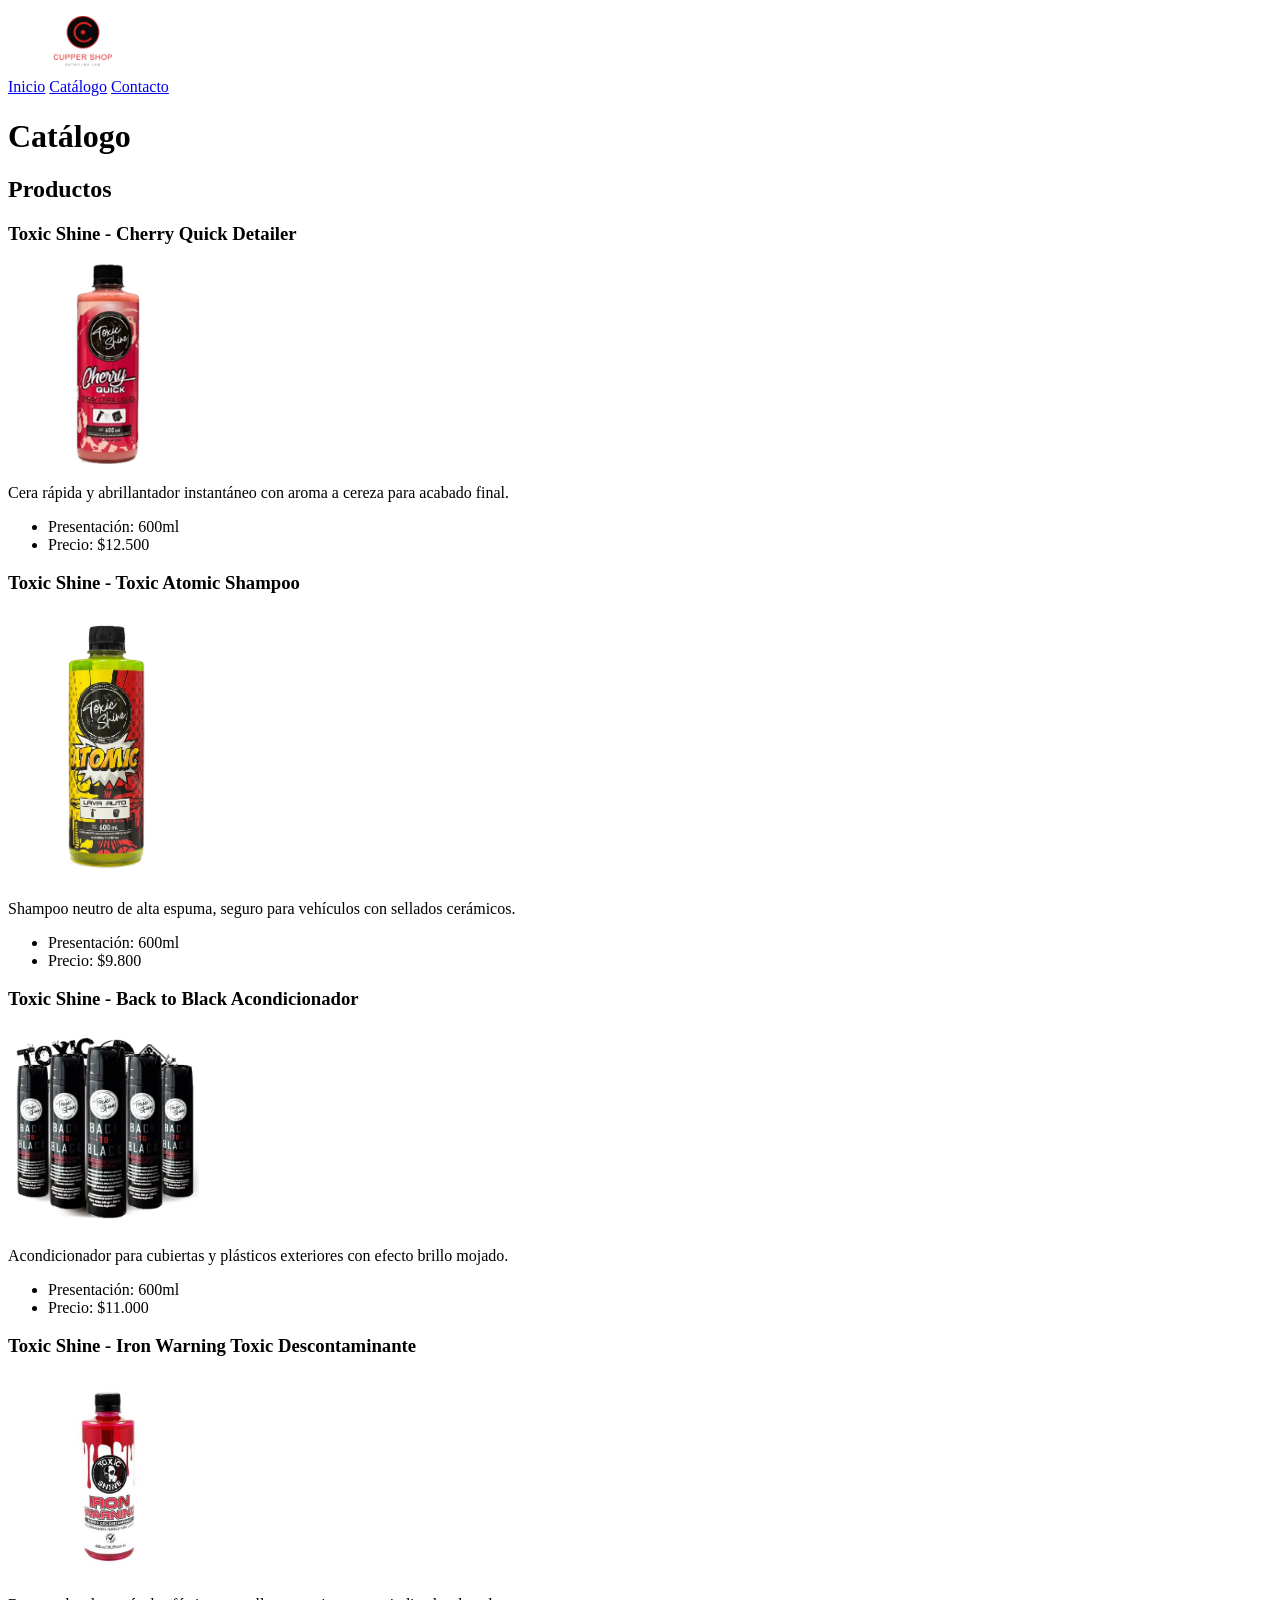
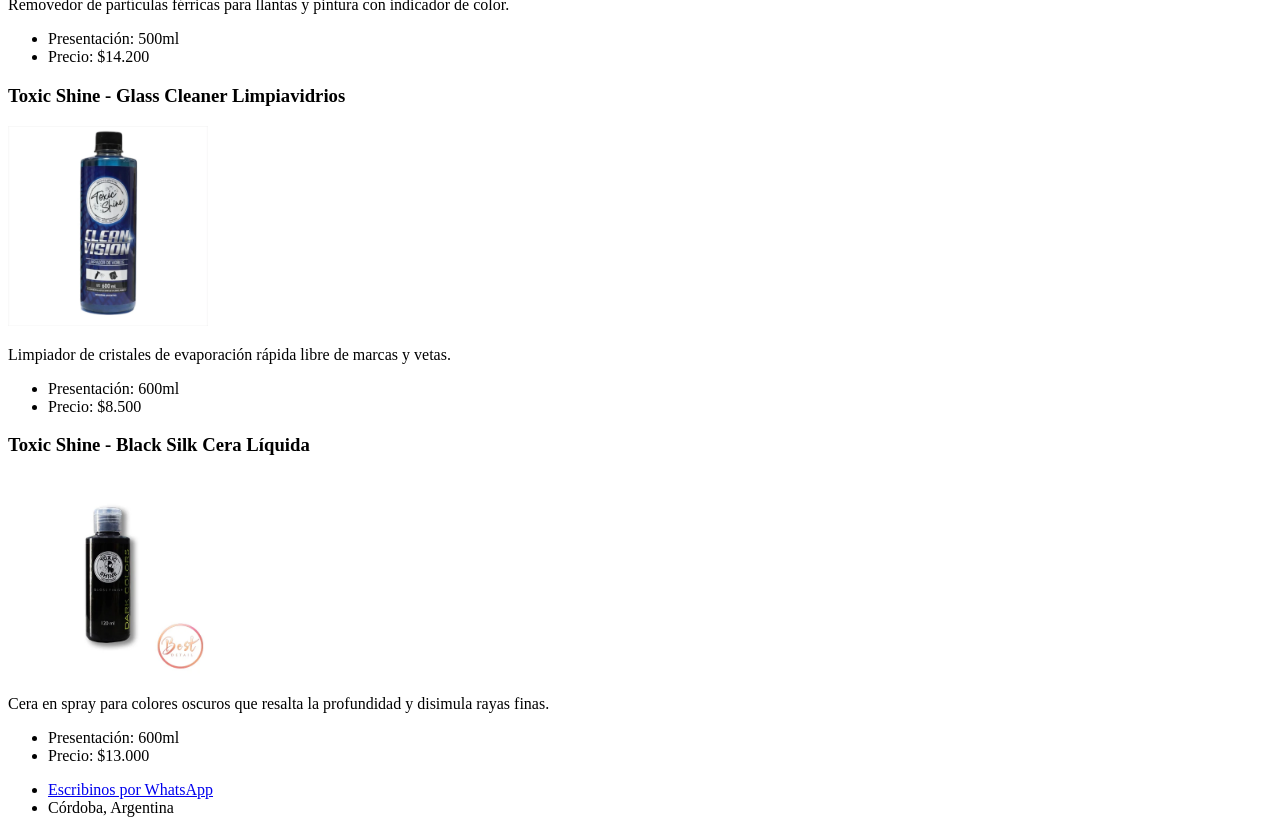
==== TrabajoPractico3/catalogo.html @ b8982708 "CodigoIndexCss" ====
<!DOCTYPE html>
<html lang="es">

<head>
    <meta charset="UTF-8">
    <meta name="viewport" content="width=device-width, initial-scale=1.0">
    <title>Cupper Shop Detail | Catálogo</title>
</head>

<body>
    <header class="cabecera-principal">
        <a href="./index.html">
            <img src="./recursos/imagenes/logo.png" alt="Logo Cupper Shop Detail" width="150">
        </a>

        <nav>
            <a href="./index.html">Inicio</a>
            <a href="./catalogo.html">Catálogo</a>
            <a href="./contacto.html">Contacto</a>
        </nav>
    </header>

    <main class="contenido_principal">
        <h1>Catálogo</h1>

        <section>
            <h2>Productos</h2>

          
            <div>
                
                <article class="producto1">
                    <h3>Toxic Shine - Cherry Quick Detailer</h3>
                    <picture>
                        <img src="./recursos/imagenes/cherry-detailer.jpg" alt="Cherry Quick Detailer" width="200">
                    </picture>
                    <p>
                        Cera rápida y abrillantador instantáneo con aroma a cereza para acabado final.
                    </p>
                    <ul>
                        <li>Presentación: 600ml</li>
                        <li>Precio: $12.500</li>
                    </ul>
                </article>

              
                <article class="producto2">
                    <h3>Toxic Shine - Toxic Atomic Shampoo</h3>
                    <picture>
                        <img src="./recursos/imagenes/toxic-atomic.jpg" alt="Toxic Lava Shampoo" width="200">
                    </picture>
                    <p>
                        Shampoo neutro de alta espuma, seguro para vehículos con sellados cerámicos.
                    </p>
                    <ul>
                        <li>Presentación: 600ml</li>
                        <li>Precio: $9.800</li>
                    </ul>
                </article>

              
                <article class="producto3">
                    <h3>Toxic Shine - Back to Black Acondicionador</h3>
                    <picture>
                        <img src="./recursos/imagenes/back-to-black.jpg" alt="Back to Black Acondicionador de Neumáticos" width="200">
                    </picture>
                    <p>
                        Acondicionador para cubiertas y plásticos exteriores con efecto brillo mojado.
                    </p>
                    <ul>
                        <li>Presentación: 600ml</li>
                        <li>Precio: $11.000</li>
                    </ul>
                </article>
            </div>

           
            <div>
     
                <article class="producto4">
                    <h3>Toxic Shine - Iron Warning Toxic Descontaminante</h3>
                    <picture>
                        <img src="./recursos/imagenes/iron-toxic.jpg" alt="Iron Toxic Descontaminante Férrico" width="200">
                    </picture>
                    <p>
                        Removedor de partículas férricas para llantas y pintura con indicador de color.
                    </p>
                    <ul>
                        <li>Presentación: 500ml</li>
                        <li>Precio: $14.200</li>
                    </ul>
                </article>

               
                <article class="producto5">
                    <h3>Toxic Shine - Glass Cleaner Limpiavidrios</h3>
                    <picture>
                        <img src="./recursos/imagenes/glass-cleaner.jpg" alt="Glass Cleaner Limpiavidrios" width="200">
                    </picture>
                    <p>
                        Limpiador de cristales de evaporación rápida libre de marcas y vetas.
                    </p>
                    <ul>
                        <li>Presentación: 600ml</li>
                        <li>Precio: $8.500</li>
                    </ul>
                </article>

               
                <article class="producto6">
                    <h3>Toxic Shine - Black Silk Cera Líquida</h3>
                    <picture>
                        <img src="./recursos/imagenes/black-silk.jpg" alt="Black Silk Cera Líquida" width="200">
                    </picture>
                    <p>
                        Cera en spray para colores oscuros que resalta la profundidad y disimula rayas finas.
                    </p>
                    <ul>
                        <li>Presentación: 600ml</li>
                        <li>Precio: $13.000</li>
                    </ul>
                </article>
            </div>

        </section>
    </main>

    <footer>
        <ul>
            <li>
             <a class="contacto-whatsapp" href="https://wa.me?tel=1111111" aria-label="ir a whatsapp">  Escribinos por WhatsApp</a>
            </li>
            <li>
                Córdoba, Argentina
            </li>
        </ul>
    </footer>
</body>
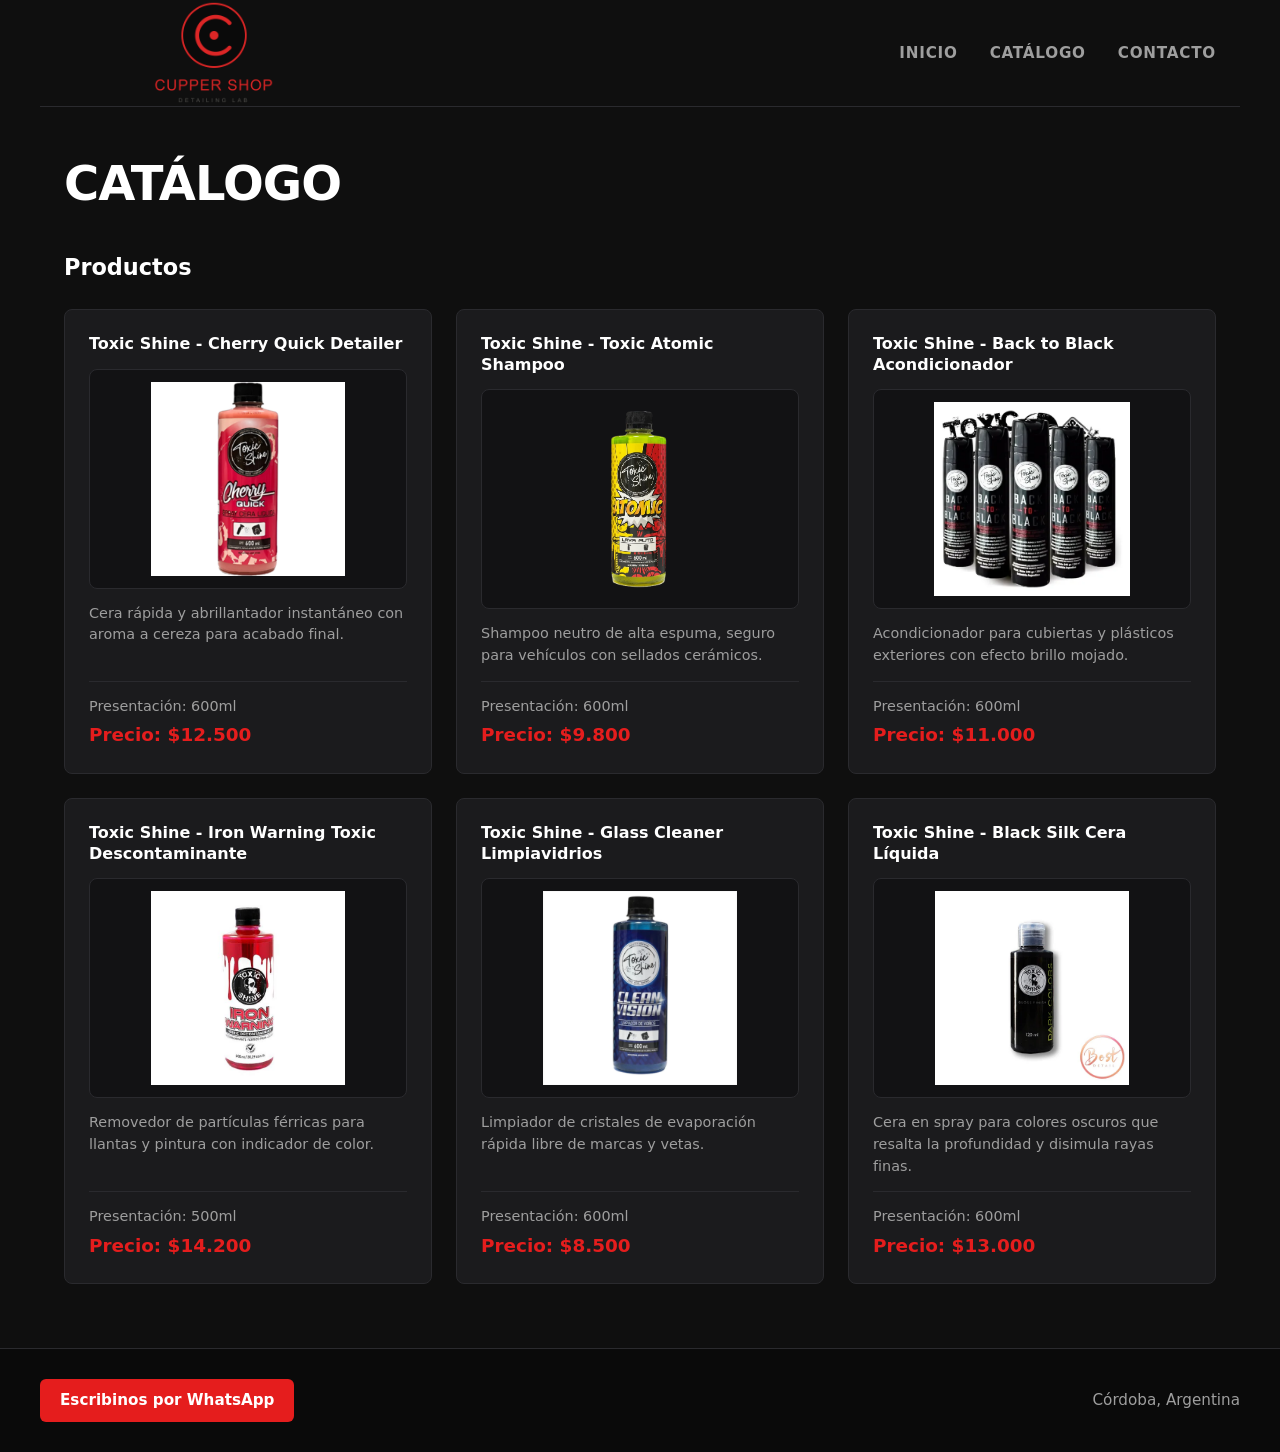
==== commit 43b41a31: "agregamos catalogo y contacto y cambios en html" ====
--- a/TrabajoPractico3/catalogo.html
+++ b/TrabajoPractico3/catalogo.html
@@ -5,6 +5,7 @@
     <meta charset="UTF-8">
     <meta name="viewport" content="width=device-width, initial-scale=1.0">
     <title>Cupper Shop Detail | Catálogo</title>
+    <link rel="stylesheet" href="recursos/css/catalogo.css">
 </head>
 
 <body>
@@ -26,13 +27,19 @@
         <section>
             <h2>Productos</h2>
 
-          
+
             <div>
-                
+
                 <article class="producto1">
-                    <h3>Toxic Shine - Cherry Quick Detailer</h3>
+                    <h3>
+                        <a href="./productoc_cherry_toxic.html">
+                            Toxic Shine - Cherry Quick Detailer
+                        </a>
+                    </h3>
                     <picture>
-                        <img src="./recursos/imagenes/cherry-detailer.jpg" alt="Cherry Quick Detailer" width="200">
+                        <a href="./productoc_cherry_toxic.html">
+                            <img src="./recursos/imagenes/cherry-detailer.jpg" alt="Cherry Quick Detailer" width="200">
+                        </a>
                     </picture>
                     <p>
                         Cera rápida y abrillantador instantáneo con aroma a cereza para acabado final.
@@ -43,7 +50,7 @@
                     </ul>
                 </article>
 
-              
+
                 <article class="producto2">
                     <h3>Toxic Shine - Toxic Atomic Shampoo</h3>
                     <picture>
@@ -58,11 +65,12 @@
                     </ul>
                 </article>
 
-              
+
                 <article class="producto3">
                     <h3>Toxic Shine - Back to Black Acondicionador</h3>
                     <picture>
-                        <img src="./recursos/imagenes/back-to-black.jpg" alt="Back to Black Acondicionador de Neumáticos" width="200">
+                        <img src="./recursos/imagenes/back-to-black.jpg"
+                            alt="Back to Black Acondicionador de Neumáticos" width="200">
                     </picture>
                     <p>
                         Acondicionador para cubiertas y plásticos exteriores con efecto brillo mojado.
@@ -74,13 +82,14 @@
                 </article>
             </div>
 
-           
+
             <div>
-     
+
                 <article class="producto4">
                     <h3>Toxic Shine - Iron Warning Toxic Descontaminante</h3>
                     <picture>
-                        <img src="./recursos/imagenes/iron-toxic.jpg" alt="Iron Toxic Descontaminante Férrico" width="200">
+                        <img src="./recursos/imagenes/iron-toxic.jpg" alt="Iron Toxic Descontaminante Férrico"
+                            width="200">
                     </picture>
                     <p>
                         Removedor de partículas férricas para llantas y pintura con indicador de color.
@@ -91,7 +100,7 @@
                     </ul>
                 </article>
 
-               
+
                 <article class="producto5">
                     <h3>Toxic Shine - Glass Cleaner Limpiavidrios</h3>
                     <picture>
@@ -106,7 +115,7 @@
                     </ul>
                 </article>
 
-               
+
                 <article class="producto6">
                     <h3>Toxic Shine - Black Silk Cera Líquida</h3>
                     <picture>
@@ -128,12 +137,12 @@
     <footer>
         <ul>
             <li>
-             <a class="contacto-whatsapp" href="https://wa.me?tel=1111111" aria-label="ir a whatsapp">  Escribinos por WhatsApp</a>
+                <a class="contacto-whatsapp" href="https://wa.me?tel=1111111" aria-label="ir a whatsapp"> Escribinos por
+                    WhatsApp</a>
             </li>
             <li>
                 Córdoba, Argentina
             </li>
         </ul>
     </footer>
-</body>
-
+</body>
--- a/TrabajoPractico3/recursos/css/catalogo.css
+++ b/TrabajoPractico3/recursos/css/catalogo.css
@@ -0,0 +1,214 @@
+:root {
+    --color-bg-principal: #0F0F0F;
+    --color-bg-tarjeta: #1B1B1D;
+    --color-primario: #E51D1D;
+    --color-primario-hover: #C81515;
+    --color-texto-blanco: #FFFFFF;
+    --color-texto-gris: #9E9E9E;
+    --color-borde: #2A2A2E;
+    --fuente-principal: system-ui, -apple-system, BlinkMacSystemFont, 'Segoe UI', Roboto, Oxygen, Ubuntu, Cantarell, sans-serif;
+    --max-width: 1200px;
+}
+
+* {
+    margin: 0;
+    padding: 0;
+    box-sizing: border-box;
+}
+
+body {
+    background-color: var(--color-bg-principal);
+    color: var(--color-texto-blanco);
+    font-family: var(--fuente-principal);
+    line-height: 1.5;
+    min-height: 100vh;
+    display: flex;
+    flex-direction: column;
+}
+
+a {
+    color: inherit;
+    text-decoration: none;
+    transition: color 0.2s ease, background-color 0.2s ease;
+}
+
+img {
+    max-width: 100%;
+    height: auto;
+    display: block;
+}
+
+/* ---- header ------*/
+.cabecera-principal {
+    max-width: var(--max-width);
+    width: 100%;
+    margin: 0 auto;
+    padding: 20px 24px;
+    display: flex;
+    justify-content: space-between;
+    align-items: center;
+    border-bottom: 1px solid var(--color-borde);
+}
+
+.cabecera-principal > a img {
+    transform: scale(2);
+    transform-origin: left center;
+}
+
+.cabecera-principal nav {
+    display: flex;
+    gap: 32px;
+}
+
+.cabecera-principal nav a {
+    font-size: 0.95rem;
+    font-weight: 600;
+    text-transform: uppercase;
+    letter-spacing: 0.05em;
+    color: var(--color-texto-gris);
+}
+
+.cabecera-principal nav a:hover {
+    color: var(--color-texto-blanco);
+}
+
+/* ----- contenido main ----- */
+.contenido_principal {
+    max-width: var(--max-width);
+    width: 100%;
+    margin: 0 auto;
+    padding: 40px 24px;
+    flex: 1;
+}
+
+.contenido_principal > h1 {
+    font-size: clamp(2rem, 4vw, 3rem);
+    font-weight: 900;
+    text-transform: uppercase;
+    letter-spacing: -0.02em;
+    margin-bottom: 32px;
+}
+
+.contenido_principal h2 {
+    font-size: 1.4rem;
+    font-weight: 800;
+    margin-bottom: 24px;
+}
+
+.contenido_principal section > div {
+    display: grid;
+    grid-template-columns: repeat(3, 1fr);
+    gap: 24px;
+    margin-bottom: 24px;
+}
+
+/* ---- cada uno de los productos ---*/
+.contenido_principal article {
+    background-color: var(--color-bg-tarjeta);
+    border: 1px solid var(--color-borde);
+    border-radius: 8px;
+    padding: 24px;
+    display: flex;
+    flex-direction: column;
+    gap: 14px;
+    transition: transform 0.2s ease, border-color 0.2s ease;
+}
+
+.contenido_principal article:hover {
+    transform: translateY(-4px);
+    border-color: var(--color-primario);
+}
+
+.contenido_principal article h3 {
+    font-size: 1rem;
+    font-weight: 800;
+    line-height: 1.3;
+}
+
+.contenido_principal article img {
+    width: 100%;
+    height: 220px;
+    object-fit: contain;
+    background-color: #121214;
+    border: 1px solid var(--color-borde);
+    border-radius: 8px;
+    padding: 12px;
+}
+
+.contenido_principal article p {
+    color: var(--color-texto-gris);
+    font-size: 0.9rem;
+    flex: 1;
+}
+
+.contenido_principal article ul {
+    list-style: none;
+    border-top: 1px solid var(--color-borde);
+    padding-top: 14px;
+    font-size: 0.9rem;
+    color: var(--color-texto-gris);
+}
+
+.contenido_principal article li:last-child {
+    color: var(--color-primario);
+    font-size: 1.15rem;
+    font-weight: 800;
+    margin-top: 4px;
+}
+
+/* ---- footer ---*/
+footer {
+    background-color: #0A0A0A;
+    border-top: 1px solid var(--color-borde);
+    padding: 30px 24px;
+}
+
+footer ul {
+    max-width: var(--max-width);
+    margin: 0 auto;
+    list-style: none;
+    display: flex;
+    justify-content: space-between;
+    align-items: center;
+}
+
+footer li {
+    color: var(--color-texto-gris);
+    font-size: 0.95rem;
+}
+
+footer a {
+    display: inline-block;
+    background-color: var(--color-primario);
+    color: var(--color-texto-blanco);
+    font-weight: 700;
+    padding: 10px 20px;
+    border-radius: 6px;
+}
+
+footer a:hover {
+    background-color: var(--color-primario-hover);
+}
+/* ----responsive ----*/
+@media (max-width: 992px) {
+    .contenido_principal section > div {
+        grid-template-columns: repeat(2, 1fr);
+    }
+}
+
+@media (max-width: 650px) {
+    .cabecera-principal {
+        flex-direction: column;
+        gap: 16px;
+    }
+
+    .contenido_principal section > div {
+        grid-template-columns: 1fr;
+    }
+
+    footer ul {
+        flex-direction: column;
+        gap: 16px;
+        text-align: center;
+    }
+}
